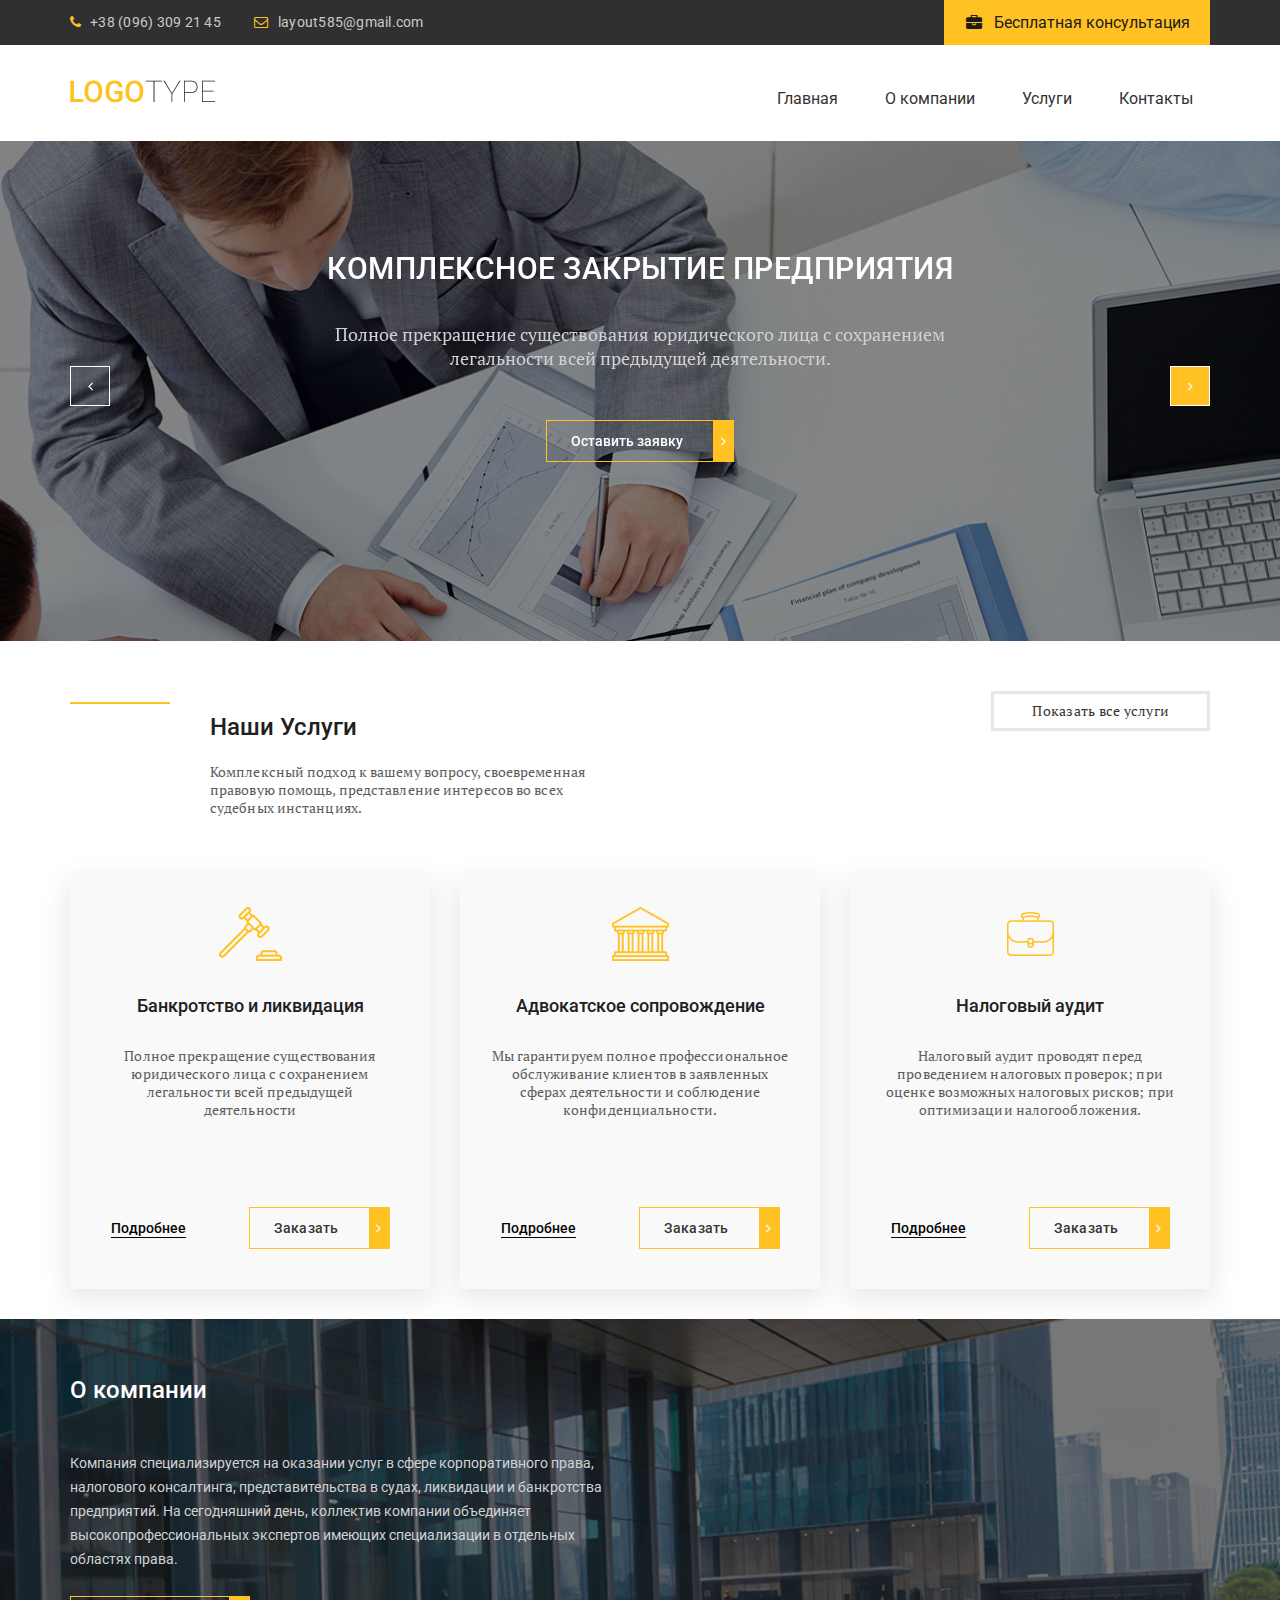
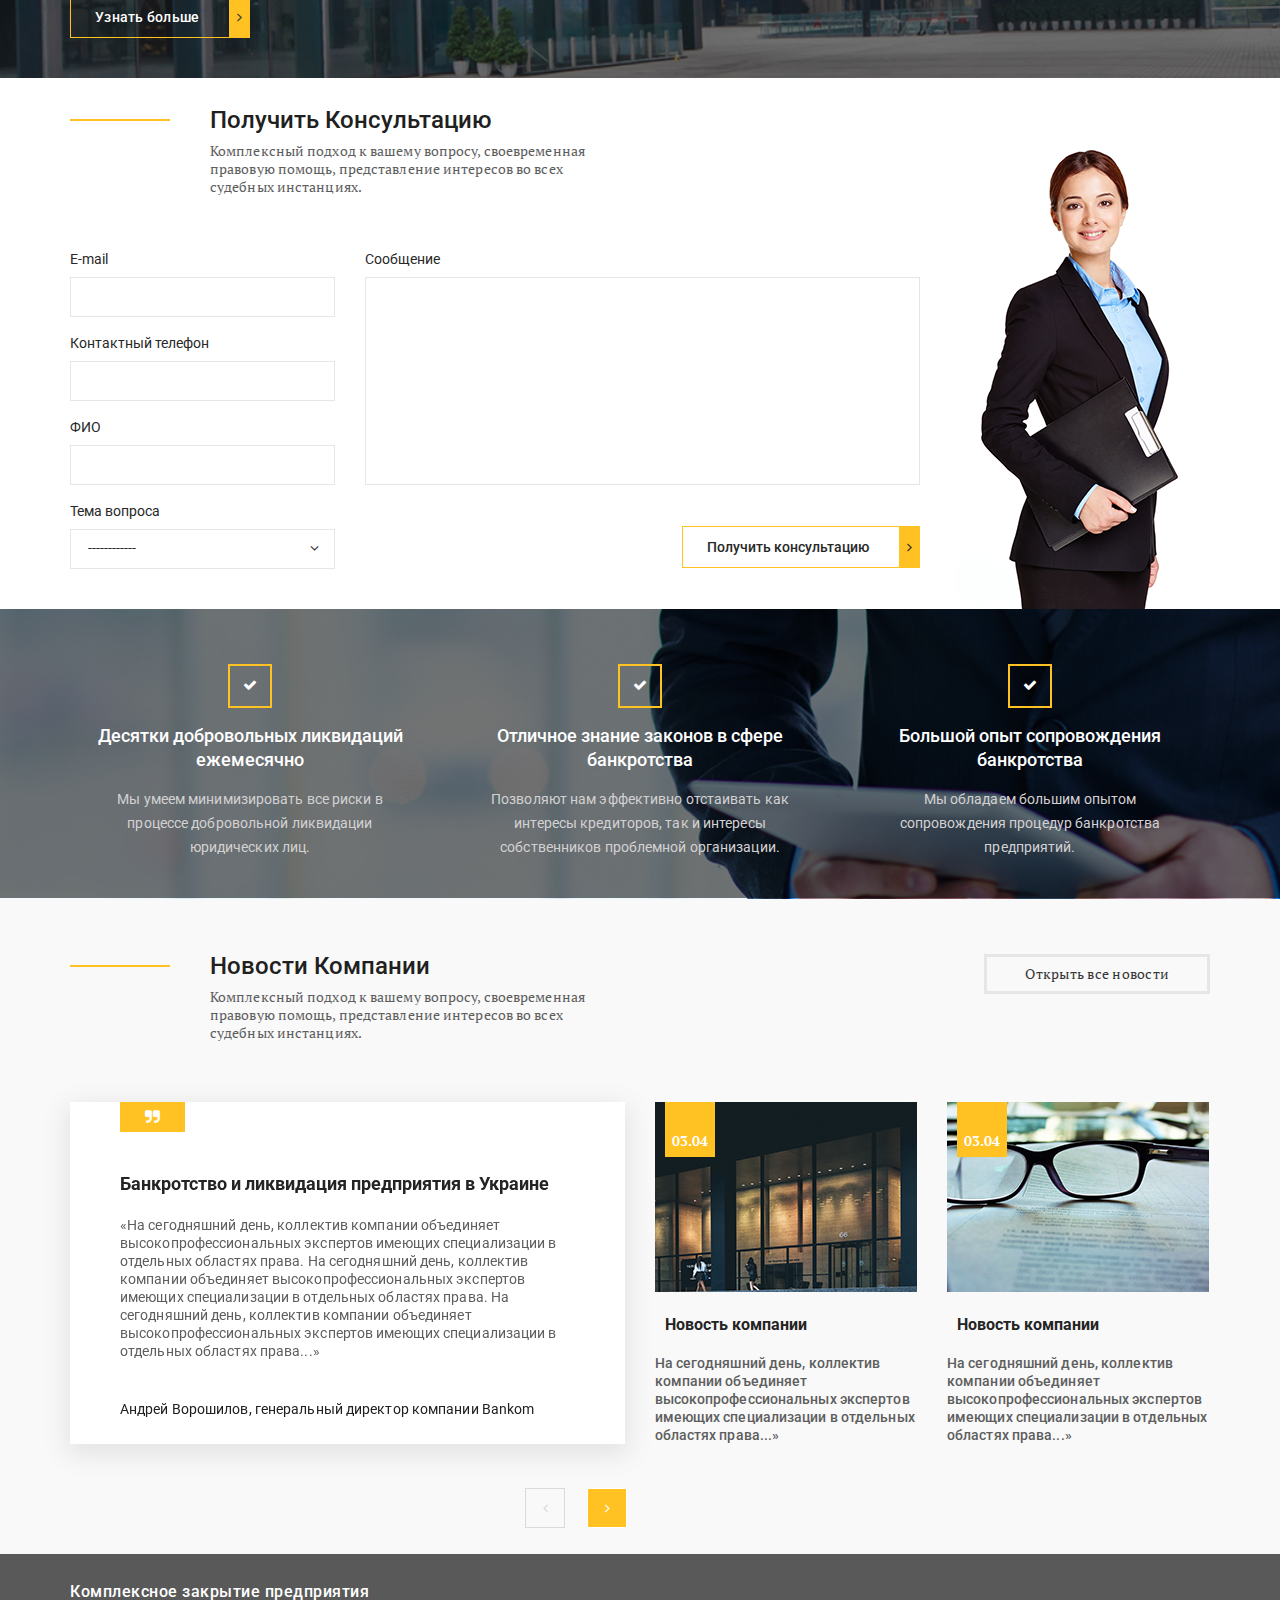
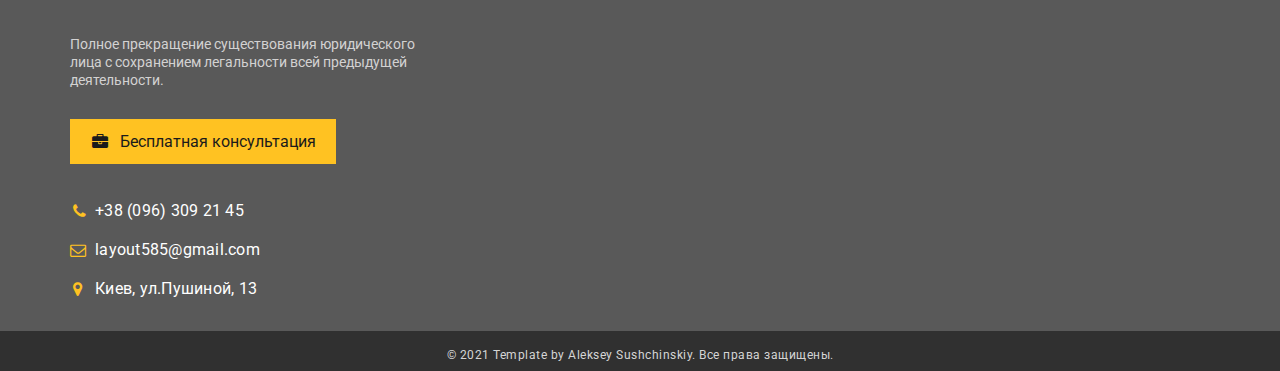
==== index.html @ d56435c0 "index" ====
<!DOCTYPE html>
<html lang="en">

<head>
    <meta charset="UTF-8">
    <meta http-equiv="X-UA-Compatible" content="IE=edge">
    <meta name="viewport" content="width=device-width, initial-scale=1.0">
    <title>Document</title>
    <link rel="preconnect" href="https://fonts.gstatic.com">
    <link rel="preconnect" href="https://fonts.gstatic.com">
    <link href="https://fonts.googleapis.com/css2?family=PT+Serif:wght@400;700&family=Roboto:wght@400;500&display=swap" 
    rel="stylesheet">
    <link rel="stylesheet" href="css/normalize.css">
    <link rel="stylesheet" href="css/fonts.css">
    <link rel="stylesheet" href="css/jquery.fancybox.min.css">
    <link rel="stylesheet" href="css/slick.css">
    <link rel="stylesheet" href="css/jquery.formstyler.css">
    <link rel="stylesheet" href="css/stylecss.css">
    <link rel="stylesheet" href="css/media.css">
</head>

<body>
    <header class="header">
        <div class="header_top">
            <div class="container">
                <div class="header_contacts">
                <a class="header_phone" href="380963092145">+38 (096) 309 21 45</a>
                <a class="header_email" href="layout585@gmail.com">layout585@gmail.com </a>
                <a data-fancybox data-src="#modal" href="javascript:;" class="header_btn" href="#">Бесплатная консультация</a>
            </div>
            </div>

        </div>
        <div class="header_content">
            <div class="container">
                <div class="header_content-inner">
                <div class="header_logo">
                    <a href="#">
                        <img src="img/logo.png" alt="">
                    </a>
                </div>
                <nav class="menu">
                    <div class="header_btn-menu">
                        <span class="icon-bars"></span>
                    </div>
                    <ul>
                        <li><a href="#">Главная</a></li>
                        <li><a  href="#about">О компании</a></li>
                        <li><a href="#services">Услуги</a></li>
                        <li><a href="#contacts">Контакты</a></li>
                    </ul>
                </nav>
            </div>
            </div>
        </div>

    </header>

     <section class="slider">
        <div class="container">
            <div class="slider_inner">

                <div class="slider_item-content">
                <div class="slider_item">
                    <div class="slider_title">
                        КОМПЛЕКСНОЕ ЗАКРЫТИЕ ПРЕДПРИЯТИЯ
                    </div>
                    <div class="slider_text">
                        Полное прекращение существования юридического лица с 
                        сохранением легальности всей предыдущей деятельности.
                    </div>
                    <a data-fancybox data-src="#modal" href="javascript:;" 
                    class="slider_btn default-btn" href="#">
                    Оставить заявку
                    </a>
                </div>
            </div>


            <div class="slider_item-content">
                <div class="slider_item">
                    <div class="slider_title">
                        КОМПЛЕКСНОЕ ЗАКРЫТИЕ ПРЕДПРИЯТИЯ
                    </div>
                    <div class="slider_text">
                        Полное прекращение существования юридического лица с 
                        сохранением легальности всей предыдущей деятельности.
                    </div>
                    <a data-fancybox data-src="#modal" href="javascript:;" 
                    class="slider_btn default-btn" href="#">
                    Оставить заявку
                    </a>
                </div>
            </div>


            <div class="slider_item-content">
                <div class="slider_item">
                    <div class="slider_title">
                        КОМПЛЕКСНОЕ ЗАКРЫТИЕ ПРЕДПРИЯТИЯ
                    </div>
                    <div class="slider_text">
                        Полное прекращение существования юридического лица с 
                        сохранением легальности всей предыдущей деятельности.
                    </div>
                    <a data-fancybox data-src="#modal" href="javascript:;" 
                    class="slider_btn default-btn" href="#">
                    Оставить заявку
                    </a>
                </div>
            </div>

                
            </div>
        </div>
    </section>

    
    <section class="services">
        <div class="container">
            <div class="services_top">
                <div class="services_title-box">
                    <div class="services_title">
                       <p id="services">Наши Услуги</p> 
                    </div>
                    <div class="services_text">
                        Комплексный подход к вашему вопросу, 
                        своевременная правовую помощь, представление интересов 
                        во всех судебных инстанциях.
                    </div>
                </div>
                <div class="services_btn">
                <a href="#">
                    Показать все услуги
                </a>
            </div>

            </div>
            <div class="services_items">
                <div class="services_item">
                    <img src="img/about-1.png" alt="">
                    <div class="services_item-title">
                        Банкротство и ликвидация
                    </div>
                    <div class="services_item-text">
                        Полное прекращение существования юридического лица с 
                        сохранением легальности всей предыдущей деятельности
                    </div>
                    <div class="services_item-btn">
                        <a class="services_item-link" href="#">Подробнее</a>
                        <a data-fancybox data-src="#modal" href="javascript:;" class="default-btn" href="#">
                        Заказать
                        </a>
                    </div>
                    
                </div>
            
            <div class="services_items">
                <div class="services_item">
                    <img src="img/about-2.png" alt="">
                    <div class="services_item-title">
                        Адвокатское сопровождение
                    </div>
                    <div class="services_item-text">
                        Мы гарантируем полное профессиональное обслуживание клиентов 
                        в заявленных сферах деятельности и соблюдение конфиденциальности.
                    </div>
                    <div class="services_item-btn">
                        <a class="services_item-link" href="#">Подробнее</a>
                        <a data-fancybox data-src="#modal" href="javascript:;" 
                        class="default-btn" href="#">
                        Заказать
                        </a>
                    </div>
                    
                </div>
            </div>
            <div class="services_items">
                <div class="services_item">
                    <img src="img/about-3.png" alt="">
                    <div class="services_item-title">
                        Налоговый аудит
                    </div>
                    <div class="services_item-text">
                        Налоговый аудит проводят перед проведением налоговых проверок; 
                        при оценке возможных налоговых рисков; при оптимизации налогообложения.
                    </div>
                    <div class="services_item-btn">
                        <a class="services_item-link" href="#">Подробнее</a>
                        <a data-fancybox data-src="#modal" href="javascript:;" 
                        class="default-btn" href="#">
                        Заказать
                        </a>
                    </div>
                    
                </div>
            </div>
        </div>
        </div>
    </section>
    
    <section class="about">
        <div class="container">
            <div class="about_inner">
            <div class="about_title">
                <p id="about">О компании</p> 
            </div>
            <div class="about_text">
                Компания специализируется на оказании услуг в сфере 
                корпоративного права, налогового консалтинга, представительства в судах, 
                ликвидации и банкротства предприятий. На сегодняшний день, коллектив компании объединяет 
                высокопрофессиональных экспертов имеющих 
                специализации в отдельных областях права.
            </div>
            <div class="about_btn">
                <a  href="#" class="about_btn default-btn" href="#">
                    Узнать больше
                </a>
            </div>
        </div>
    </div>
    </section>
    

    <section class="form">
        <div class="container">
            <div class="form_inner">
                <div class="form_content">
                    <div class="form_title-box">
                        <div class="form_title">
                            Получить Консультацию
                        </div>
                        <div class="form_text">
                            Комплексный подход к вашему вопросу, своевременная правовую помощь, 
                            представление интересов во всех судебных инстанциях.
                        </div>        
                </div>
                <div class="form_box">
                    <form>
                        <div class="form_box-inner">
                            <div class="form_box-left">
                                <label>
                                    E-mail 
                                    <input type="text">
                                </label>
                                <label>
                                    Контактный телефон 
                                    <input type="text">
                                </label>
                                <label>
                                    ФИО
                                    <input type="text">
                                </label>
                                <label>
                                    Тема вопроса
                                    <select>
                                        <option>------------</option>
                                        <option>------------</option>
                                        <option>------------</option>
                                        <option>------------</option>
                                    </select>
                                </label>
                            </div>
                            <div class="form_box-right">
                                <label>
                                    Сообщение
                                   <textarea></textarea>
                                </label>
                                <button class="default-btn" type="submit">Получить консультацию</button>
                            </div>
                        </div>
                    </form>
                </div>
            </div>
            </div>
        </div>
    </section>
   
    <section class="advatnages">
        <div class="container">
            <div class="advantages_inner">
                <div class="advantages_item">
                    <div class="advantages_title">
                        Десятки добровольных ликвидаций ежемесячно
                    </div>
                    <div class="advantages_text">
                        Мы умеем минимизировать все риски в процессе добровольной ликвидации юридических лиц.
                    </div>
                </div>
                <div class="advantages_item">
                    <div class="advantages_title">
                        Отличное знание законов в сфере банкротства 
                    </div>
                    <div class="advantages_text">
                        Позволяют нам эффективно отстаивать как интересы кредиторов, 
                        так и интересы собственников проблемной организации.
                    </div>
                </div>
                <div class="advantages_item">
                    <div class="advantages_title">
                        Большой опыт сопровождения банкротства
                    </div>
                    <div class="advantages_text">
                        Мы обладаем большим опытом сопровождения процедур банкротства предприятий.
                    </div>
                </div>
            </div>
        </div>
    </section>
    
    <section class="news">
        <div class="container">
            <div class="news_top">
                <div class="news_title-box">
                    <div class="news_title">
                        Новости Компании
                    </div>
                    <div class="news_text">
                        Комплексный подход к вашему вопросу, своевременная правовую помощь, 
                        представление интересов во всех судебных инстанциях.
                    </div>
                </div>
                <div class="news_btn">
                <a href="#">
                    Открыть все новости
                </a>
            </div>
            </div>
            <div class="news_inner">
                <div class="news_slider">
                    <div class="news_slider-inner">
                        <div class="news_slider_item">
                            <div class="news_slider-title">
                                Банкротство и ликвидация предприятия в Украине
                            </div>
                            <div class="news_slider-text">
                                «На сегодняшний день, коллектив компании объединяет высокопрофессиональных экспертов имеющих
                                 специализации в отдельных областях права. На сегодняшний день, коллектив компании объединяет 
                                 высокопрофессиональных экспертов имеющих специализации в отдельных областях права. На сегодняшний день, 
                                 коллектив компании объединяет
                                 высокопрофессиональных экспертов имеющих специализации в отдельных областях права...»
                            </div>
                            <div class="news_slider-author">
                                Андрей Ворошилов, генеральный директор компании Bankom
                            </div>
                        </div>
                        <div class="news_slider_item">
                            <div class="news_slider-title">
                                Банкротство и ликвидация предприятия в Украине
                            </div>
                            <div class="news_slider-text">
                                «На сегодняшний день, коллектив компании объединяет высокопрофессиональных экспертов имеющих
                                 специализации в отдельных областях права. На сегодняшний день, коллектив компании объединяет 
                                 высокопрофессиональных экспертов имеющих специализации в отдельных областях права. На сегодняшний день, 
                                 коллектив компании объединяет
                                 высокопрофессиональных экспертов имеющих специализации в отдельных областях права...»
                            </div>
                            <div class="news_slider-author">
                                Андрей Ворошилов, генеральный директор компании Bankom
                            </div>
                        </div>
                               <div class="news_slider_item">
                            <div class="news_slider-title">
                                Банкротство и ликвидация предприятия в Украине
                            </div>
                            <div class="news_slider-text">
                                «На сегодняшний день, коллектив компании объединяет высокопрофессиональных экспертов имеющих
                                 специализации в отдельных областях права. На сегодняшний день, коллектив компании объединяет 
                                 высокопрофессиональных экспертов имеющих специализации в отдельных областях права. На сегодняшний день, 
                                 коллектив компании объединяет
                                 высокопрофессиональных экспертов имеющих специализации в отдельных областях права...»
                            </div>
                            <div class="news_slider-author">
                                Андрей Ворошилов, генеральный директор компании Bankom
                            </div>
                        </div>
                    </div>
                </div>
                <a href="#" class="news_blog">
                    <div class="news_images">
                        <img src="img/news-1.jpg" >
                        <div class="news_date">03.04</div>
                    </div>
                    <div class="news_blog-title">
                        Новость компании 
                    </div>
                    <div class="news_blog-text">
                        На сегодняшний день, коллектив компании объединяет 
                        высокопрофессиональных экспертов 
                        имеющих специализации в отдельных областях права...»
                    </div>

                </a>
                <a href="#" class="news_blog">
                    <div class="news_images">
                       <img src="img/news-2.jpg" >
                        <div class="news_date">03.04</div>
                    </div>
                    <div class="news_blog-title">
                        Новость компании 
                    </div>
                    <div class="news_blog-text">
                        На сегодняшний день, коллектив компании объединяет 
                        высокопрофессиональных экспертов 
                        имеющих специализации в отдельных областях права...»
                    </div>
                </a>
            </div>
        </div>
    </section>
    
    <footer class="footer">
        <div class="footer_content">
            <div class="container">
                <div class="footer_inner">
                <div class="footer_info">
                    <div class="footer_title">
                        Комплексное закрытие предприятия
                    </div>
                    <div class="footer_text">
                        Полное прекращение существования юридического лица с сохранением 
                        легальности всей предыдущей деятельности.
                    </div>
                    <a data-fancybox data-src="#modal" href="javascript:;" class="header_btn" href="#">
                        Бесплатная консультация
                    </a>
                    <ul id="contacts" class="footer_list">
                        <li><a class="footer_phone" href="380963092145">+38 (096) 309 21 45</a></li>
                        <li><a  href="layout585@gmail.com">layout585@gmail.com </a></li>
                        <li><a class="footer_adress" href="#">Киев, ул.Пушиной, 13  </a></li>
                    </ul>


                </div>
                <div class="footer_map">
                    <iframe height="250px"src="https://www.google.com/maps/embed?pb=!1m18!1m12!1m3!1d2540.124208598269!2d30.364922015155003!3d50.45741169474517!2m3!1f0!2f0!3f0!3m2!1i1024!2i768!4f13.1!3m3!1m2!1s0x40d4cc919501b4ef%3A0x71a476f68f4c8246!2z0YPQuy4g0KTQtdC-0LTQvtGA0Ysg0J_Rg9GI0LjQvdC-0LksIDEzLCDQmtC40LXQsiwg0KPQutGA0LDQuNC90LAsIDAyMDAw!5e0!3m2!1sru!2sby!4v1629190852377!5m2!1sru!2sby" 
                     style="border:0;" allowfullscreen="" loading="lazy"></iframe>
                </div>
            </div>
            </div>
        </div>
        <div class="footer_copy">
            <div class="container">
                <div class="copy_text">© 2021 Template by Aleksey Sushchinskiy. Все права защищены.</div>
            </div>
        </div>
    </footer> 







<!-- Нужно написать в modal input-ы, чтобы получить формы для заполнения бесплатной
консультации , например фамилия имя и телефон -->
    <div  id="modal">
        <form>
            <input type="text" placeholder="Ваше имя">
            <input type="text" placeholder="Ваше телефон">
            <input type="submit" value="Отправить">
        </form>
      </div>





    <script src="https://ajax.googleapis.com/ajax/libs/jquery/3.6.0/jquery.min.js"></script>
    <script src="js/jquery.fancybox.min.js"></script>
    <script src="js/slick.min.js"></script>
    <script src="js/jquery.formstyler.min.js"></script>
    <script src="js/main.js"></script>



</body>

</html>
---- css/fonts.css ----
@font-face {
  font-family: 'icomoon';
  src:  url('../fonts/icomoon.eot?wfq3mh');
  src:  url('../fonts/icomoon.eot?wfq3mh#iefix') format('embedded-opentype'),
    url('../fonts/icomoon.ttf?wfq3mh') format('truetype'),
    url('../fonts/icomoon.woff?wfq3mh') format('woff'),
    url('../fonts/icomoon.svg?wfq3mh#icomoon') format('svg');
  font-weight: normal;
  font-style: normal;
  font-display: block;
 
}

[class^="icon-"], [class*=" icon-"] {
  /* use !important to prevent issues with browser extensions that change fonts */
  font-family: 'icomoon' !important;
  speak-as: never;
  font-style: normal;
  font-weight: normal;
  font-variant: normal;
  text-transform: none;
  line-height: 1;

  /* Better Font Rendering =========== */
  -webkit-font-smoothing: antialiased;
  -moz-osx-font-smoothing: grayscale;
}

.icon-envelope-o:before {
  content: "\f003";
}
.icon-check:before {
  content: "\f00c";
}
.icon-map-marker:before {
  content: "\f041";
}
.icon-phone:before {
  content: "\f095";
}
.icon-briefcase:before {
  content: "\f0b1";
}
.icon-bars:before {
  content: "\f0c9";
}
.icon-navicon:before {
  content: "\f0c9";
}
.icon-reorder:before {
  content: "\f0c9";
}
.icon-angle-left:before {
  content: "\f104";
}
.icon-angle-right:before {
  content: "\f105";
}
.icon-quote-right:before {
  content: "\f10e";
}
---- css/stylecss.css ----
*{
    box-sizing: border-box;
}

 a {
     text-decoration: none;
     display: inline-block;

 }
 ul, li {
     list-style: none;
     margin: 0;
     padding: 0;
 }
 .container {
     max-width: 1170px;
     margin: 0 auto;
     padding: 0 15px;

 }
/*Для body пока что общие данные, которые
потом могут заменяться ниже ля отделтных тегов и контейнеров на другие свойства*/
 body {
    font-family: 'PT Serif', serif;
   /* font-family: 'Roboto', sans-serif;*/
   font-weight: 400;
   font-size: 14px;
   line-height: 18px;
   color: #5e5e5e;
 }
.header{
    font-family: 'Roboto', sans-serif;
}
 .header_top {
     background-color: #303030;

 }
 .header_btn{
     float: right;
     font-size: 16px;
     line-height: 36px;
     color: #1b1b1b;
     background-color: #ffc222;
     padding: 5px 20px 4px 50px;
     position: relative;
 }

 
 .header_btn::before{
    font-family: 'icomoon' !important;
    content: "\f0b1";
    position: absolute;
    left: 22px;
    color: #1b1b1b;

}

 /* Решаем проьлему с флоатами таким образом*/
    .header_contacts:after{
     content: "";
     clear: both;
     display: block;
 }
 
 
 .header_email, .header_phone{
    color: #cbcacb;
    line-height: 24px;
    letter-spacing: .25px;
    line-height: 45px;
    position: relative;
 }
 .header_phone{
     padding-left: 20px;
     padding-right: 30px;
 }
 .header_phone::before {
    content: "\f095";
    font-family: 'icomoon' !important;
    position: absolute;
    left: 0;
    color: #ffc222;
 }
 .header_email{
     padding-left: 24px;

 }
 .header_email::before{
    font-family: 'icomoon' !important;
    content: "\f003";
    position: absolute;
    left: 0;
    color: #ffc222;
 }
 .header_content{
    padding: 35px 0px 23px;
 

 }

 .header_content-inner{
     display: flex;
     justify-content: space-between;
 }

.menu li{
   display: inline-block;

}
.menu a {
    font-family: 'Roboto', sans-serif;
    font-size: 16px;
    line-height: 36px;
    color: #323232;
    border: solid 1px transparent;
    padding: 0px 16px;
    transition: .7s;
}
.menu a:hover {

   border-color: #ffc222;

   
 
}
.menu li + li {
    padding-left: 10px;
}

    #modal{
        display: none;

    } 

    .slider{
        background-image: url(../img/slider_fon.jpeg.jpg);
        background-repeat: no-repeat;
        background-size: cover;
        background-position: center;
        min-height: 500px;
        
   
        
    }

    .slider_item{
        text-align: center;
        padding-top: 110px;
        max-width: 665px;
        margin: 0 auto;


    }
    
    .slider_title{
        font-family: 'Roboto', sans-serif;
        text-transform: uppercase;
        color: #ffffff;
        line-height: 36px;
        font-size: 30px;
        font-weight: 500;
        letter-spacing: 0.5px;
        margin-bottom: 20px;
     
    }
    .slider_text {
        font-size: 18px;
        line-height: 24px;
        font-weight: regular;
        color: #d3d2d2;
        margin-bottom: 50px;
        margin-top: 35px;
    }
    
 

    .default-btn {
        display: inline-block;
        font-family: 'Roboto', sans-serif;
        font-size: 14px;
        line-height: 24px;
        color: #ffffff;
        font-weight: 500;
        padding: 8px 30px 8px 24px;
        border: 1px solid #ffc222;
        border-right-width: 21px;
        position: relative;
        z-index: 2;
        outline: none;

    }
    .default-btn:after{
        font-family: 'icomoon' !important;
        content: "\f105";
        position: absolute;
        top: 50%;
        transform: translateY(-50%);
        right: -13px;
    }
    /*Для того чтобы стрелочки не выходили за пределы
    своего местонахождения пишем:*/
    .slider_inner{
        position: relative;
    }
    .slick-btn {
        position: absolute;
        top: 70%;
        z-index: 3;
        width: 40px;
        height: 40px;
        border: solid 1px #fff;
        color: #fff;
        cursor: pointer;
        outline: none;
        background-color: #ffc222;
    }

    .slick-btn.slick-disabled{
        cursor: default;
        background-color: transparent;
    }

    .slick-btn::before{
        position: absolute;
        top: 50%;
        left: 50%;
        transform: translate(-50%, -50%);
        font-family: 'icomoon' !important;
    }
    .slick-next::before{
     
        content: "\f105";
    }
    .slick-next{
        right: 0;
    }
    .slick-prev::before{
        
        content: "\f104";
    }
    .slick-prev{
        left: 0;
    }

    .services,
    .news{
        padding: 50px 0px 30px;

    }
    .services_top,
    .news_top{
        display: flex;
        justify-content: space-between;
        margin-bottom: 60px;
    }
    .services_title-box,
    .form_title-box,
    .news_title-box {
        max-width: 520px;
        padding-left: 140px;
        position: relative;
    }
    .services_title-box:before,
    .form_title-box:before,
    .news_title-box:before{
        content: "";
        position: absolute;
        width: 100px;
        height: 2px;
        background-color: #ffc222;
        left: 0;
        top: 11px;
    }
    .services_title,
    .form_title,
    .news_title{
        font-family: 'Roboto', sans-serif;
        font-size: 24px;
        line-height: 24px;
        font-weight: 500;
        margin-bottom: 10px;
        color: #212020;
    }
    .services_text,
    .form_text,
    .news_text{
   
       letter-spacing: 0.1px;
    
    }

    .services_btn a,
    .news_btn a{
        color: #373636;
        font-size: 14px;
        line-height: 24px;
        border: solid 3px #e6e6e6;
        letter-spacing: 0.25px;
        padding: 5px 38px;
        transition: .7s;

    }

    .services_btn a:hover,
    .news_btn a:hover{
        border: solid 3px #ffc222;
        
     
    }
    .services_items{
        display: flex;
        justify-content: space-between;
    }
    .services_item{
        
        max-width: 360px;
        background-color: #f9f9f9;
        text-align: center;
        padding: 30px 0px 80px;
        position: relative;
        min-height: 375px;
        box-shadow: 0px 7px 24.3px 2.7px rgba(91, 89, 89, 0.14);

    }
    .services_item-title{
        font-family: 'Roboto', sans-serif;
        font-size: 18px;
        font-weight: 24px;
        color: #212020;
        font-weight: 500;
        padding: 32px 0px 32px;
        color: #212020;
    }
    .services_item-text{
        
        font-size: 14px;
        line-height: 18px;
        color: #5e5e5e;
        margin-bottom: 60px;
        letter-spacing: 0.1px;
        padding: 0px 30px 30px;

    }

    .services_item-btn{
        position: absolute;
        bottom: 40px;
        left: 0;
        right: 0;
      
    }
    .services_item-btn .default-btn{
        color: #373636;
        font-size: 14px;
        line-height: 24px;
        letter-spacing: 0.25px;

    }
    
    .services_item-btn .default-btn::after{
        color: #ffff;
        font-size: 14px;
        line-height: 24px;
        letter-spacing: 0.25px;

    }
    .services_item-link{
        font-family: 'Roboto', sans-serif;
        font-weight: 500;
        font-size: 14px;
        line-height: 18px;
        color: #050505;
        border-bottom: 1px solid #050505;
        margin-right: 60px;

    }

    .about{
        font-family: 'Roboto', sans-serif;
        background-image: url(../img/about-fon.jpeg.jpg);
        background-repeat: no-repeat;
        background-size: cover;
        background-position: center;
        min-height: 300px;
        padding: 25px 0px 40px;
    }
    .about_inner{
        max-width: 545px;
    }
   
    .about_title{
        padding: 10px 0px 25px;
        font-size: 24px;
        line-height: 24px;
        color: #ffffff;
        font-weight: 500;
    }

    .about_text{
     
        max-height: max-content;
        font-size: 14px;
        line-height: 24px;
        color: #d3d2d2;
        margin-bottom: 25px;

    }
    .about_btn .default-btn{
        color: #ffff;
        font-size: 14px;
        line-height: 24px;
        letter-spacing: 0.25px;

    }
    
    .about_btn .default-btn:after{
        color: #303030;
        font-size: 14px;
        line-height: 24px;
        letter-spacing: 0.25px;

    }
    .form{
        padding-top: 30px;
    }
    
    .form_inner{
        padding-bottom: 40px;
        background-image: url(../img/form-fon.png);
        min-height: 460px;
        background-repeat: no-repeat;
        background-position: bottom right;
    }

    .form_box{
        max-width: 850px;
        padding-top: 45px;

    }

    .form_box-inner{
        display: flex;
        justify-content: space-between;
       
    }
    .form_box-left{
        max-width: 265px;
        width: 100%;

    }

    .form_box-right{
        max-width: 555px;
        width: 100%;
    }
    .form_box-inner label,
    .form_box-inner input,
    .form_box-inner textarea
    {
        display: block;
        width: 100%;


    }

    .form_box-inner label{
        font-family: 'Roboto', sans-serif;
        line-height: 36px;
        font-size: 14px;
        color: #282828;

    }
    .form_box-inner input{
        height: 40px;
        padding: 0px 10px;
    }

    .form_box-inner input,
    .form_box-inner textarea{
        margin-bottom: 8px;
        outline: none;
        border: solid 1px #e6e6e6;
    }

    .form_box-inner select{
        outline: none;
      
       padding-left: 17px;

    }

    .form_box-inner .jq-selectbox.jqselect {
        display: block;
        width: 100%;

    }

    .form_box-inner .jq-selectbox__select{
        height: 40px;
        border: solid 1px #e6e6e6;
        padding-left: 17px;
      

       /* background: transparent;*/
        /*border-radius: 0;*/
        
      
    }
    .form_box-inner .jq-selectbox__trigger-arrow:before {
        font-family: 'icomoon' !important;
        content: "\f105";
        position: absolute;
        right: 17px;
        top: 0;
        transform: rotate(90deg);
      

    }

    .form_box-inner .jq-selectbox__dropdown {
      
        width: 100%;
        margin: 2px 0 0;
        padding: 0;
        border: 1px solid #e6e6e6;
        background: #FFF;
        box-shadow: 0 2px 10px rgba(0,0,0,.2);
       
    }

    .form_box-inner .jq-selectbox li {
        min-height: 18px;
        padding: 5px 17px 6px;
        color: #231F20;
    }
    .form_box-inner .jq-selectbox li.selected {
        background-color: #A3ABB1;
        color: #FFF;
    }
    .form_box-inner .jq-selectbox li:hover {
        background-color: #08C;
        color: #FFF;
    }
    .form_box-inner .jq-selectbox li.disabled {
        color: #AAA;
    }
    .form_box-inner .jq-selectbox li.disabled:hover {
        background: none;
    }
    .form_box-inner .jq-selectbox li.optgroup {
        font-weight: bold;
    }
    .form_box-inner .jq-selectbox li.optgroup:hover {
        background: none;
        color: #231F20;
        cursor: default;
    }
    .form_box-inner .jq-selectbox li.option {
        padding-left: 25px;
    }

    

    .form_box-inner textarea{
        padding: 10px 10px;
        height: 208px;
        resize: none;
        margin-bottom: 41px;
        
    }

    .form_box-inner button{
        background-color: transparent;
        color: #282828;
        float: right;

    }

    .advatnages{
        padding: 55px 0 40px;
        background-image: url(../img/advantages.jpg);
        background-repeat: no-repeat;
        background-position: center;
        min-height: 285px;
        background-size: cover;

    }

    .advantages_inner{
        text-align: center;
        color: #fff;
        display: flex;
        justify-content: space-between;
        
    }

    .advantages_item{
        max-width: 360px;
        padding: 0 20px;
    }

    .advantages_title{
        font-family: 'Roboto', sans-serif;
        font-weight: 500;
        text-align: center;
        padding: 60px 0 15px;
        font-size: 18px;
        line-height: 24px;
        color: #ffffff;
        position: relative;

    }
    .advantages_title:before{
        content: "";
        position: absolute;
        width: 40px;
        height: 40px;
        border: 2px solid #ffc222;
        top: 0;
        left: 50%;
        transform: translateX(-50%);



    }
    .advantages_title:after{
        font-family: 'icomoon' !important;
        content: "\f00c";
        font-size: 14px;
        position: absolute;
        top: 9px;
        left: 50%;
        transform: translateX(-50%);

  
     
        

    }
    .advantages_text{
        font-family: 'Roboto', sans-serif;
        font-size: 14px;
        line-height: 24px;
        color: #d3d2d2;
        letter-spacing: 0.1px;


    }

    .news {
        padding: 55px 0px 110px;
        background-color: #f9f9f9;

    }

    .news_inner{
        display: flex;
        justify-content: space-between;
     
    }
    
    .news_slider{
        max-width: 555px;
        width: 100%;
        background-color: #fff;
        padding: 70px 60px 25px 50px;
        box-shadow: 0px 7px 24.3px 2.7px rgba(91, 89, 89, 0.14);
        position: relative;
    }

    .news_slider:before{
        font-family: 'icomoon' !important;
        content: "\f10e";
        background-color: #ffc222;
        height: 30px;
        width: 65px;
        color: #fff;
        font-size: 16px;
        text-align: center;
        line-height: 30px;
        position: absolute;
        top: 0px;
        left: 50px;

    }
    .news_slider-title{
        font-family: 'Roboto', sans-serif;
        font-size: 18px;
        line-height: 24px;
        color: #242424;
        font-weight: bold;
        padding-bottom: 20px;
    }
    .news_slider-text{
        font-family: 'Roboto', sans-serif;
        font-size: 14px;
        line-height: 18px;
        letter-spacing: 0.1px;
        color: #5e5e5e;
    }

    .news_slider-author{
        font-family: 'Roboto', sans-serif;
        font-size: 14px;
        line-height: 18px;
        letter-spacing: 0.1px;
        color: #212020;
        padding-top: 40px;
        text-align: left;

    }

    .news_blog{
        max-width: 263px;
        width: 100%;
    }

    .news_images{
        position: relative;
    }

    .news_date{
        position: absolute;
        background-color: #ffc222;
        height: 55px;
        width: 50px;
        color: #fff;
        text-align: center;
        padding-top: 30px;
        font-size: 14px;
        line-height: 18px;
        font-weight: bold;
        top: 0px;
        left: 10px;
    }
    .news_blog-title{
        font-family: 'Roboto', sans-serif;
        font-size: 16px;
        line-height: 18px;
        color: #242424;
        font-weight: 700;
        padding-left: 10px;
        padding-top: 20px;
        padding-bottom: 20px;
    }

    .news_blog-text{
        font-family: 'Roboto', sans-serif;
        font-size: 14px;
        line-height: 18px;
        letter-spacing: 0.1px;
        color: #5e5e5e;
        font-weight: 500;
        text-align: left;


    }

    .news_slider-inner .slick-btn{
        transition: .7s;
        top: auto;
        bottom: -110px;
      
    }
  
    .news_slider-inner .slick-next{
        right: -62px;
    }
    .news_slider-inner .slick-prev{
        right: 0px;
        left: auto;
       
    }
    .news_slider-inner .slick-disabled{
        color: #dadada;
        border-color: #dadada;
       
    }

    .footer_content{
        background-color: #595959;
        padding: 20px 0px 30px;
        font-family: 'Roboto', sans-serif;
        
     
    }

    .footer_inner{
        display: flex;
        justify-content: space-between;
    }

    .footer_map{
        padding-top: 20px;
        min-width: 630px;
        width: 100%;
      
    }
    .footer_map iframe{
        width: 100%;
     
    }
    

    .footer_inner .header_btn{
        float: none;
        display: inline-block;
        margin-bottom: 20px;
    }

    .footer_info{
        max-width: 345px;
    }

    .footer_title{
        color: #ffffff;
        font-size: 16px;
        line-height: 36px;
        letter-spacing: 0.5px;
        margin-bottom: 25px;
        font-weight: 500;
        width: 100%;
       
       
        
    }

    .footer_text{
        color: #d3d2d2;
        font-size: 14px;
        line-height: 18px;
        margin-bottom: 30px;
        

    }

    .footer_list li{
        margin-top: 15px;
    }

    .footer_list a {
        font-size: 16px;
        line-height: 24px;
        color: #ffff;
        letter-spacing: 0.25px;
        font-weight: 400;
        position: relative;
        padding-left: 25px;
    }

    .footer_list a:before{
        font-family: 'icomoon';
        content: '\f003';
        position: absolute;
        left: 0;
        color: #ffc222;
    }

    .footer_list .footer_adress:before{
        content: '\f041';
        left: 3px;
    }

    .footer_list .footer_phone:before{
        content: '\f095';
        left: 3px;
    }

    .footer_copy{
        font-family: 'Roboto', sans-serif;
        background-color: #303030;
        text-align: center;
        color: #d5d5d5;
        min-height: 40px;
        padding-top: 12px;
        font-size: 12px;
        line-height: 24px;
        letter-spacing: 0.5px;
    }

    #modal {
        width: 300px;
    }
    #modal input{
        font-family: 'Roboto', sans-serif;
        font-weight: 400;
        display: block;
        width: 100%;
        margin-bottom: 20px;
        outline: none;
        border: solid 1px #e6e6e6;
        height: 40px;
        padding: 0px 10px;

       
    }

    #modal input[type="submit"]{
        background-color: #ffc222;
        border: none;
    }

    .header_btn-menu{
        display: none;
        font-size: 28px;
        
    }
---- css/media.css ----
@media (max-width: 1156px){
    .services_items{
        display: block;
    }
    .services_item{
        max-width: 80%;
        min-height: 330px;
        margin: 30px auto;
    }
    .form_inner{
        background-image: none;
    }
    .news_inner{
        display: block;
    }
    .news_slider{
        max-width: 100%;
        margin-bottom: 110px;
    }
    .news_blog{
        max-width: 100%;
        display: block;
        margin-bottom: 30px;

    }
    .news_blog:after{
        content: "";
        clear: both;
        display: block;

    }
    .news_images{
        float: left;
        margin-right: 50px;
    }

    .news{
        padding-bottom: 60px;
    }
    .footer_info{
        min-width: 200px;
        margin-bottom: 25px;

    }
}
@media (max-width: 1050px){
    .footer_inner{
        display: block;
    }
    .footer_map{
        min-width: 100%;
    }
}
@media (max-width: 900px){
    .slider .slick-btn{
        display: none !important;
    }
    .services_top,
    .news_top{
        display: block;
    }
    .services_title-box,
    .form_title-box,
    .news_title-box{
        padding-left: 0;
        text-align: center;
        margin: 0 auto 30px;
    }
    .services_title-box:before,
    .form_title-box:before,
    .news_title-box:before{
        display: none;
        
    }
    .services_btn,
    .news_btn{
        text-align: center;
    }
    .form_box-inner{
        display: block;
    }
    .form_box-left{
        max-width: 100%;
        

    }

    .form_box-right{
        max-width: 100%;
        
    }
    .form_box-inner .jq-selectbox__select{
        margin-bottom: 10px;
    }

    .form{
        padding-bottom: 25px;
       
    }
    .advantages_inner{
        display: block;
    }
    .advantages_item{
        max-width: 100%;
        margin-bottom: 20px;
    }
    
   
}
@media (max-width: 700px){
    .header_btn{
        float: none;
    }
    .header_contacts{
        text-align: center;
    }
    .header_btn:before{
        display: none;
}
.footer_inner .header_btn:before{
    display: block;
}
    .header_btn-menu{
        display: block;
    }
    .menu ul{
        display: none;
        position: absolute;
        left: 0;
        right: 0;
        margin-top: 20px;
        z-index: 50;


    }

    .menu li{
        display: block;
        text-align: center;
    }
    .menu a{
        display: block;
        background-color: #ffc222;
        border-top: 1px solid #fff;
        border-bottom: 1px solid #fff;
    }
    .menu li + li{
        padding-left: 0;
    }
}

@media (max-width: 600px){
 
    .services_item{
        max-width: 100%;
        min-height: 375px;
        margin: 30px auto;
    }
}
@media (max-width: 540px){
    .news_slider{
        padding: 50px 15px 25px 25px;
    }
    .news_slider:before{
        left: 25px;
    }

    .news_slider-inner .slick-next{
        right: -17px;
    }
    .news_slider-inner .slick-prev{
        right: 35px;
    }
    .news_images{
        float: none;
    }
    .news_slider-inner .slick_btn{
        bottom: -110px;
    }
}
@media (max-width: 414px){
     .slider_title{
        font-size: 24px;
    }
    .slider_text{
        font-size: 16px;
    }
}

@media (max-width: 400px){
    .header_btn:before{
        display: block;

    }
    .advantages_item{
        padding: 0 0;
    }
}

@media (max-width: 375px){
    .header_email{
        padding-right: 30px;
    }
}
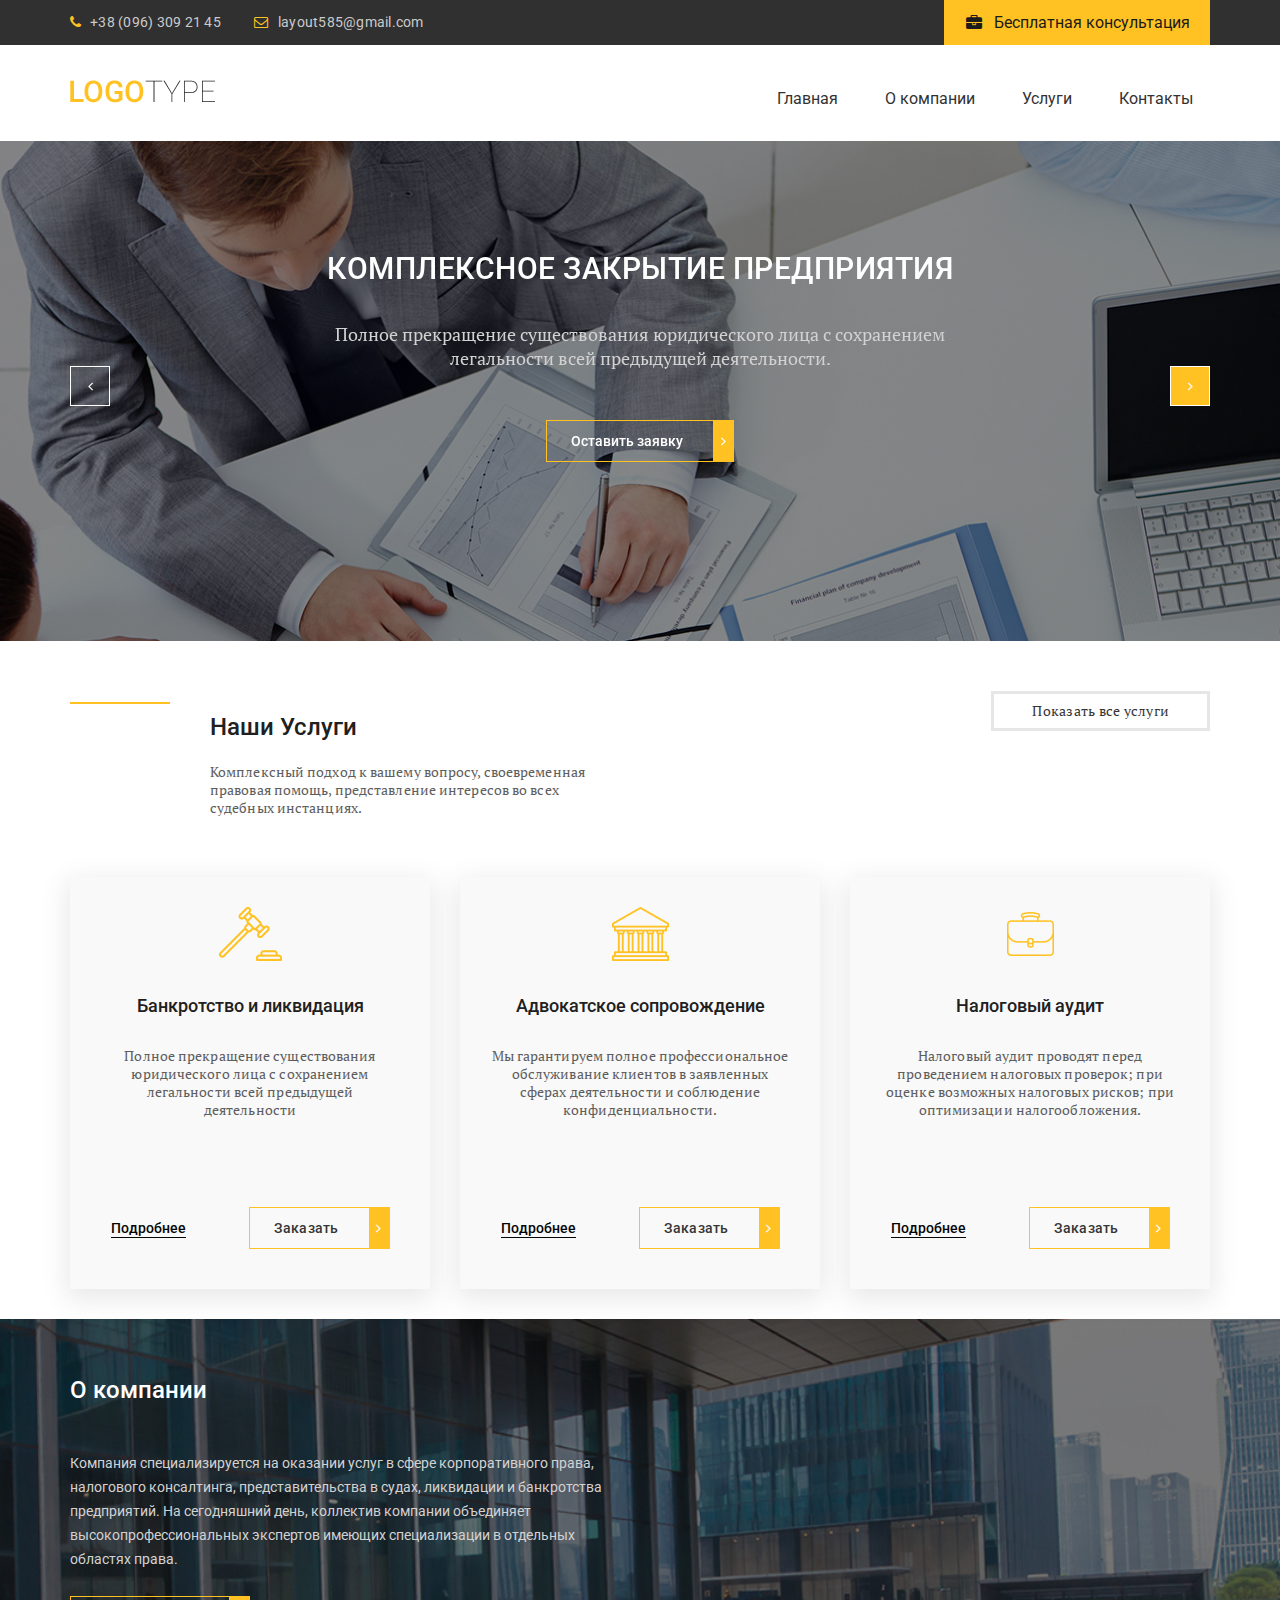
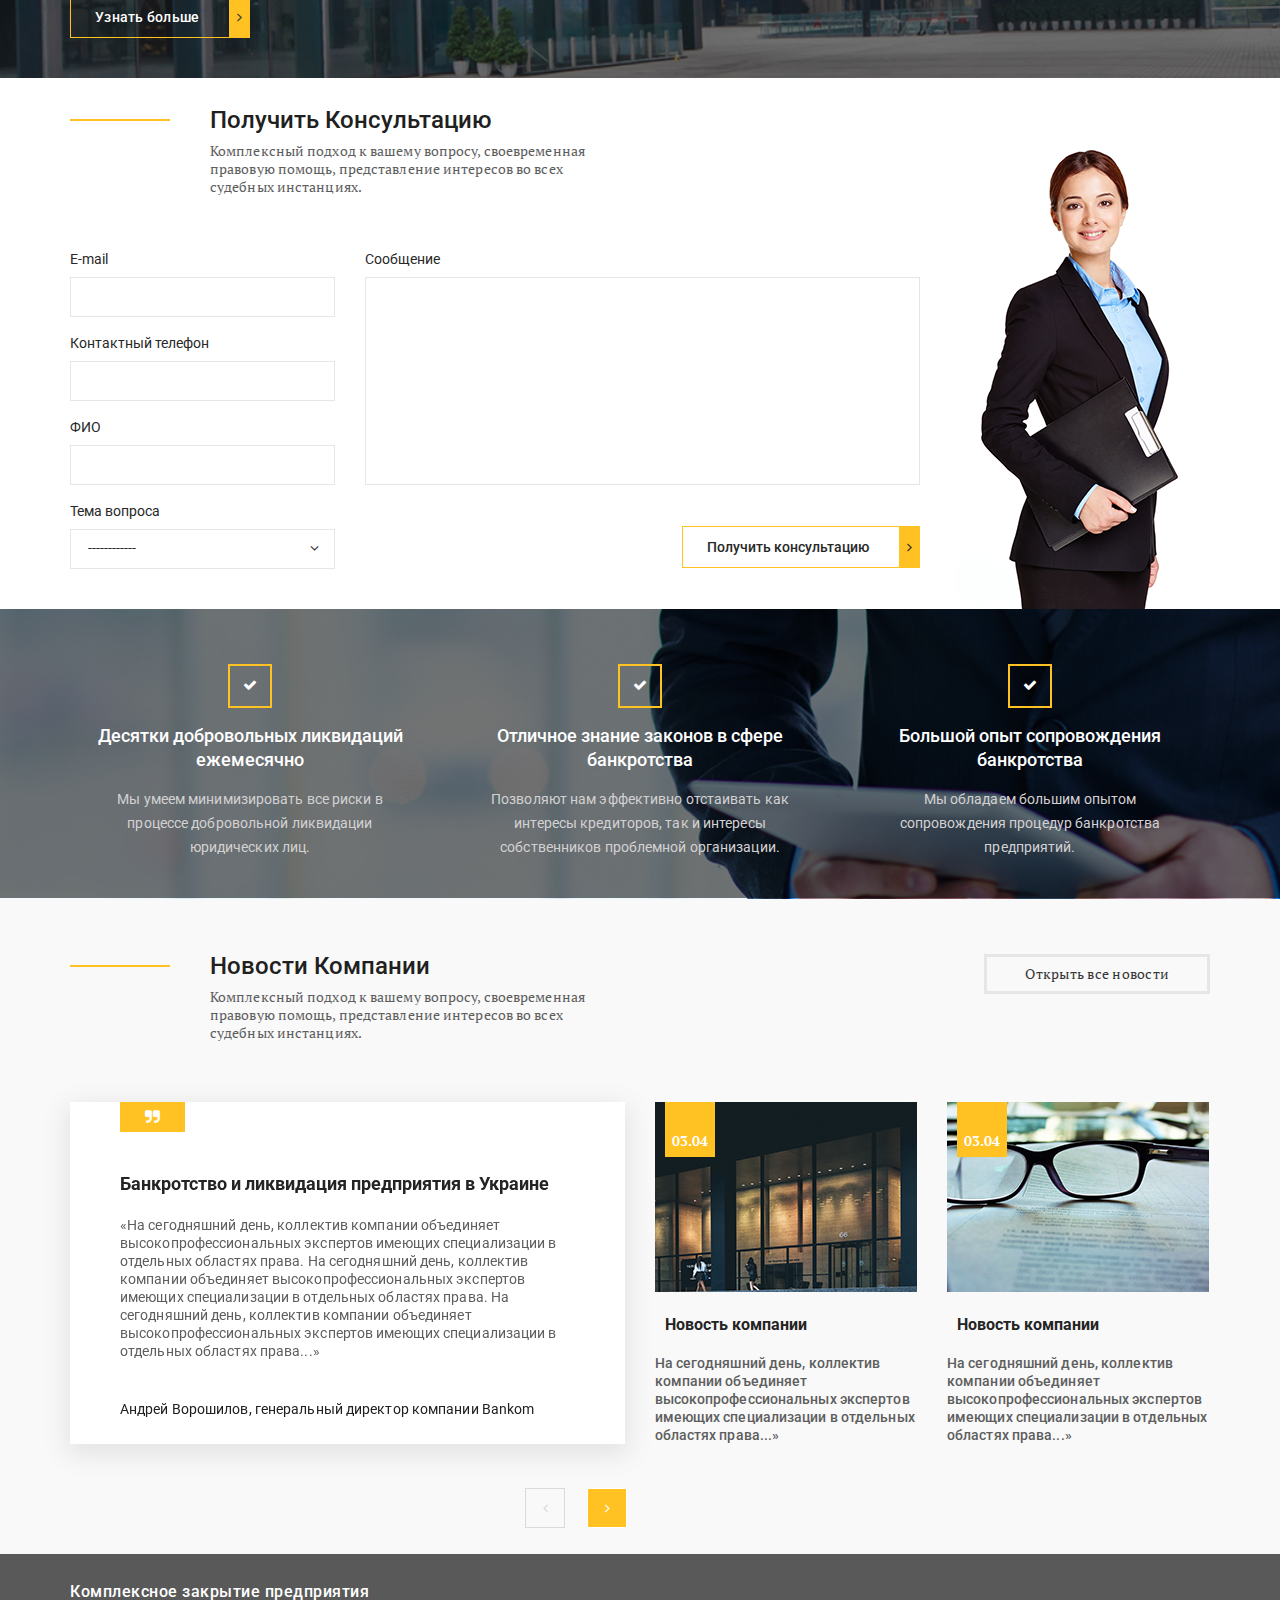
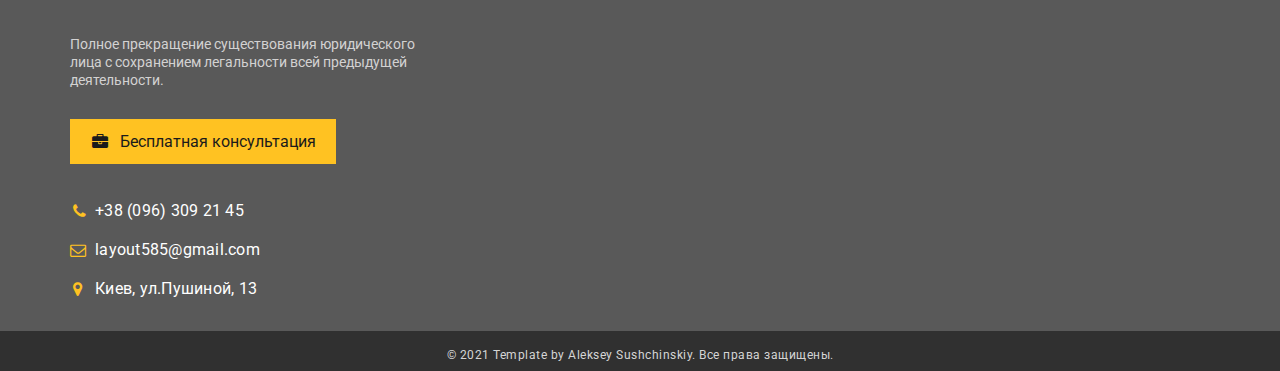
==== commit b71b9e6b: "Update index.html" ====
--- a/index.html
+++ b/index.html
@@ -125,7 +125,7 @@
                     </div>
                     <div class="services_text">
                         Комплексный подход к вашему вопросу, 
-                        своевременная правовую помощь, представление интересов 
+                        своевременная правовая помощь, представление интересов 
                         во всех судебных инстанциях.
                     </div>
                 </div>
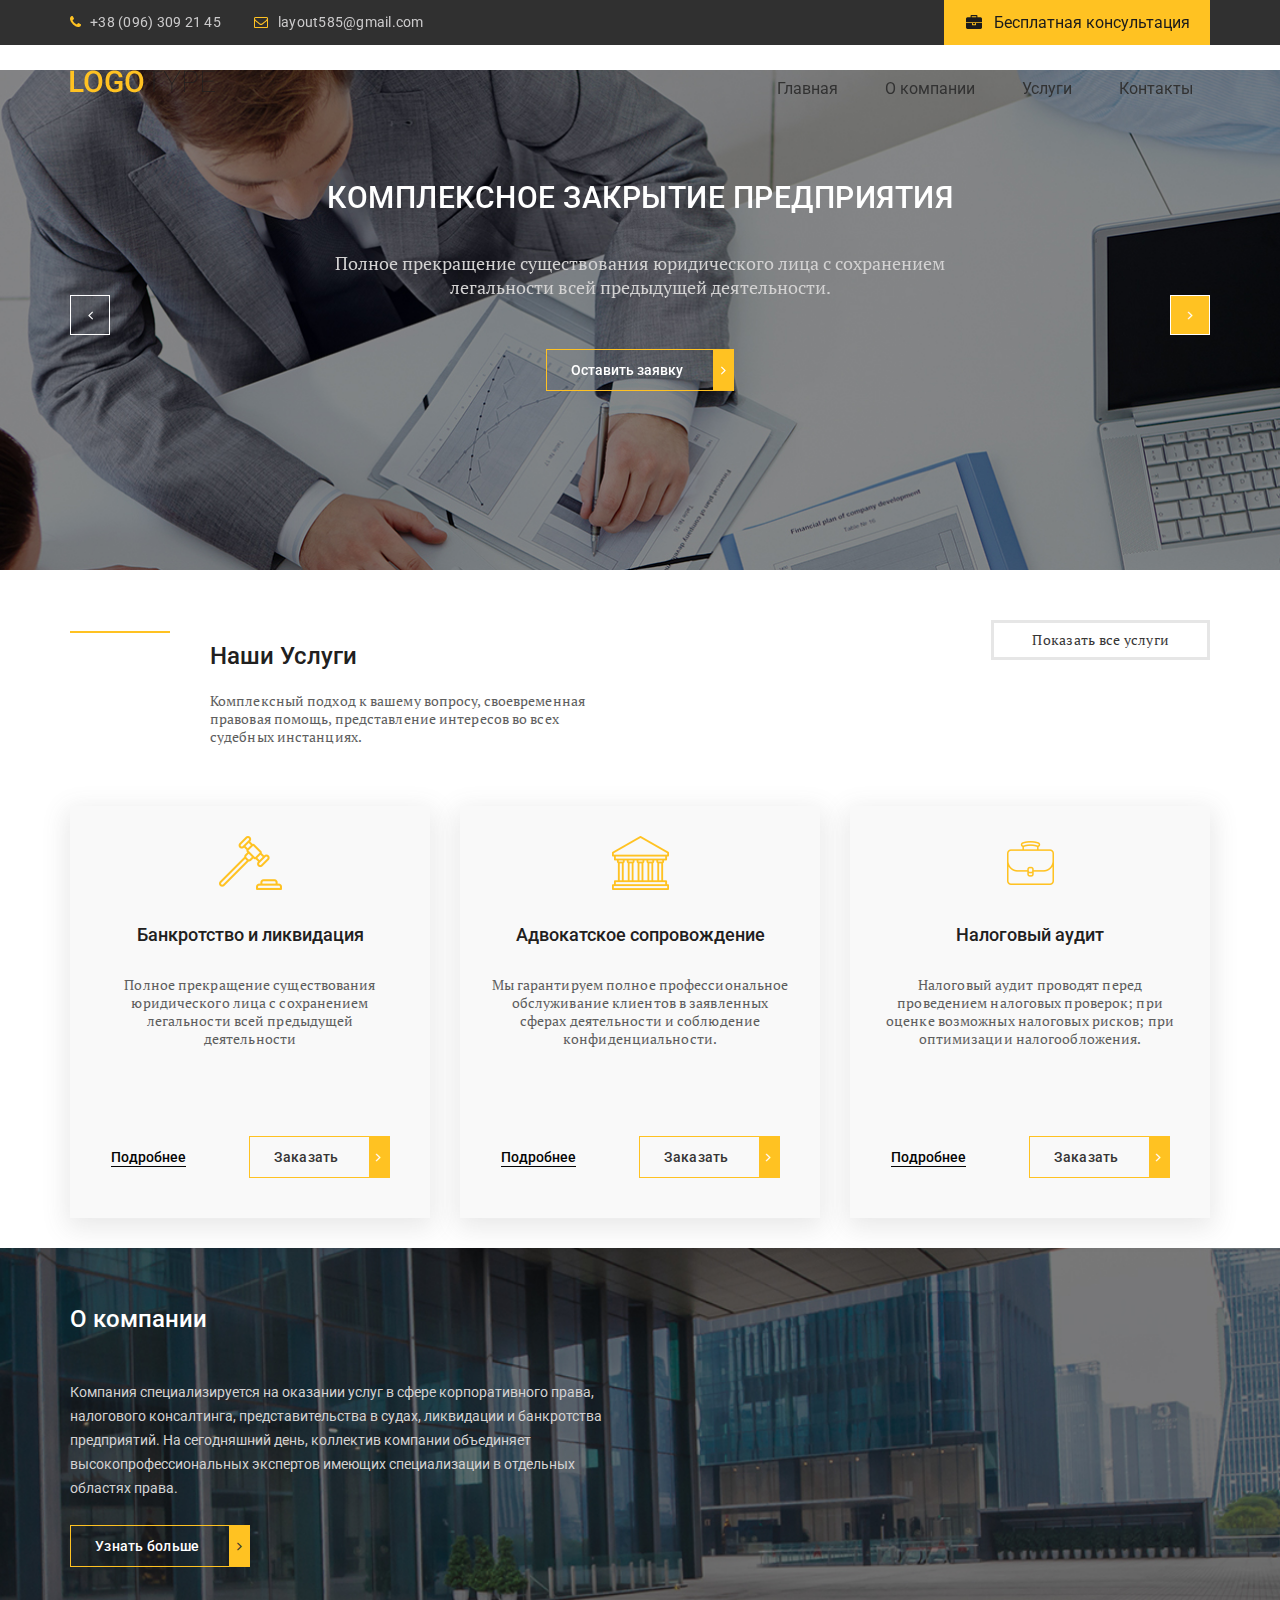
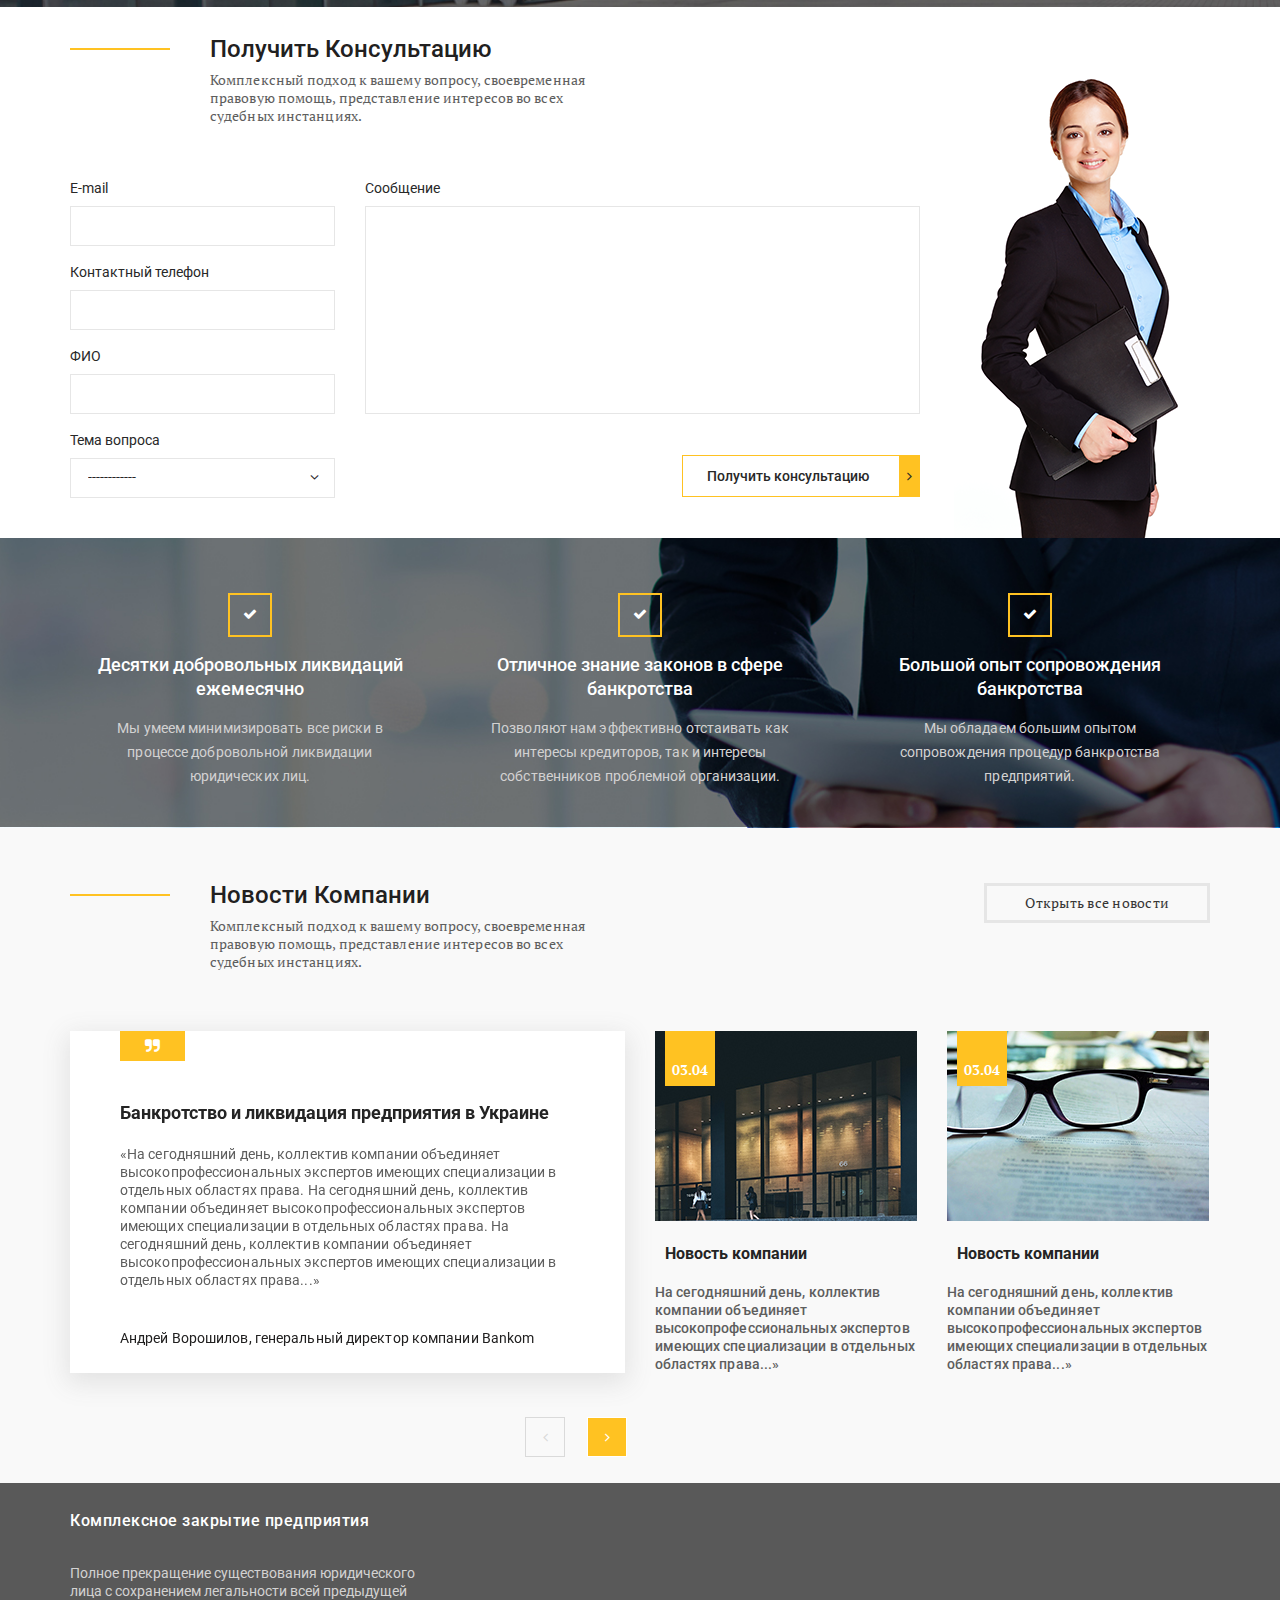
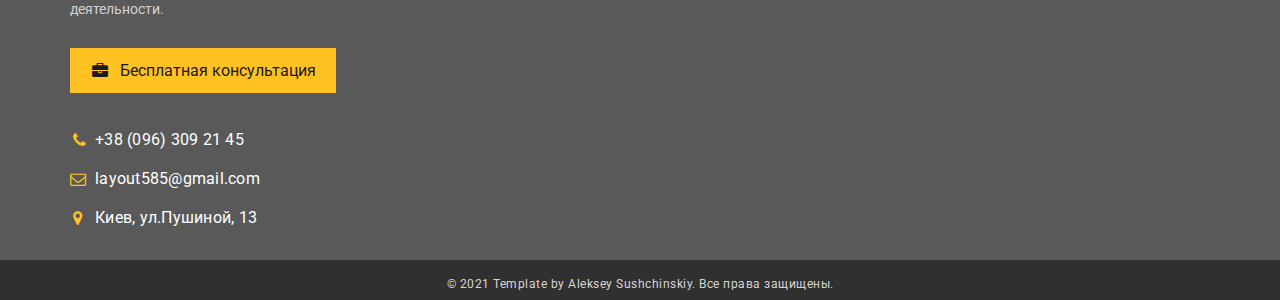
==== commit c8bccf6f: "s" ====
--- a/index.html
+++ b/index.html
@@ -21,6 +21,7 @@
 
 <body>
     <header class="header">
+        <div class="header_fixed">
         <div class="header_top">
             <div class="container">
                 <div class="header_contacts">
@@ -53,7 +54,7 @@
             </div>
             </div>
         </div>
-
+    </div>
     </header>
 
      <section class="slider">
--- a/css/stylecss.css
+++ b/css/stylecss.css
@@ -29,8 +29,18 @@
    color: #5e5e5e;
  }
 .header{
+    
     font-family: 'Roboto', sans-serif;
+    margin-bottom: 70px;
 }
+.header_fixed{
+    position: fixed;
+    left: 0;
+    right: 0;
+    top: 0;
+    z-index: 100;
+}
+
  .header_top {
      background-color: #303030;
 
@@ -93,8 +103,7 @@
     color: #ffc222;
  }
  .header_content{
-    padding: 35px 0px 23px;
- 
+    padding: 25px 0px 23px;
 
  }
 
--- a/css/media.css
+++ b/css/media.css
@@ -147,6 +147,13 @@
     .menu li + li{
         padding-left: 0;
     }
+    .header_btn:before{
+        display: block;
+
+    }
+    .advantages_item{
+        padding: 0 0;
+    }
 }
 
 @media (max-width: 600px){
@@ -156,6 +163,8 @@
         min-height: 375px;
         margin: 30px auto;
     }
+ 
+  
 }
 @media (max-width: 540px){
     .news_slider{
@@ -177,6 +186,7 @@
     .news_slider-inner .slick_btn{
         bottom: -110px;
     }
+
 }
 @media (max-width: 414px){
      .slider_title{
@@ -185,17 +195,13 @@
     .slider_text{
         font-size: 16px;
     }
-}
-
-@media (max-width: 400px){
-    .header_btn:before{
-        display: block;
-
-    }
-    .advantages_item{
-        padding: 0 0;
-    }
-}
+    .header{
+        margin-bottom: 120px;
+    }
+
+}
+
+
 
 @media (max-width: 375px){
     .header_email{
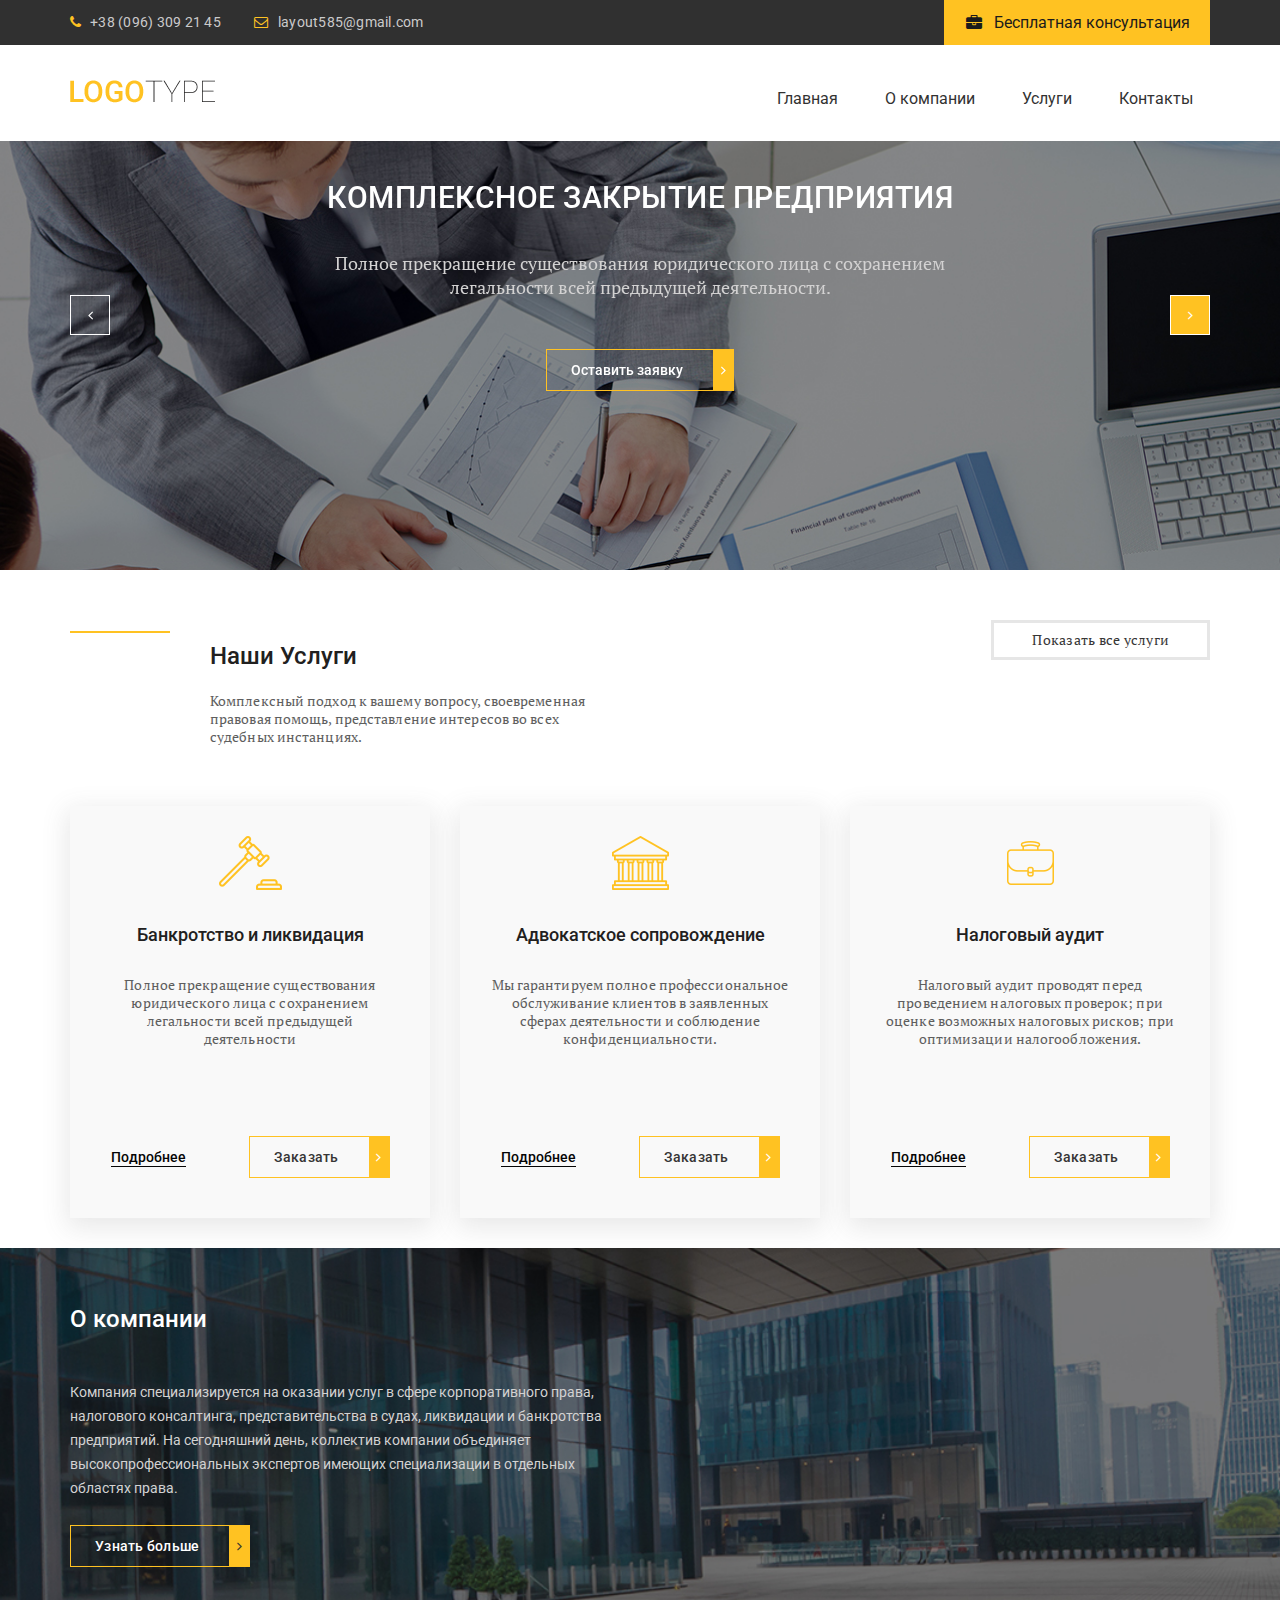
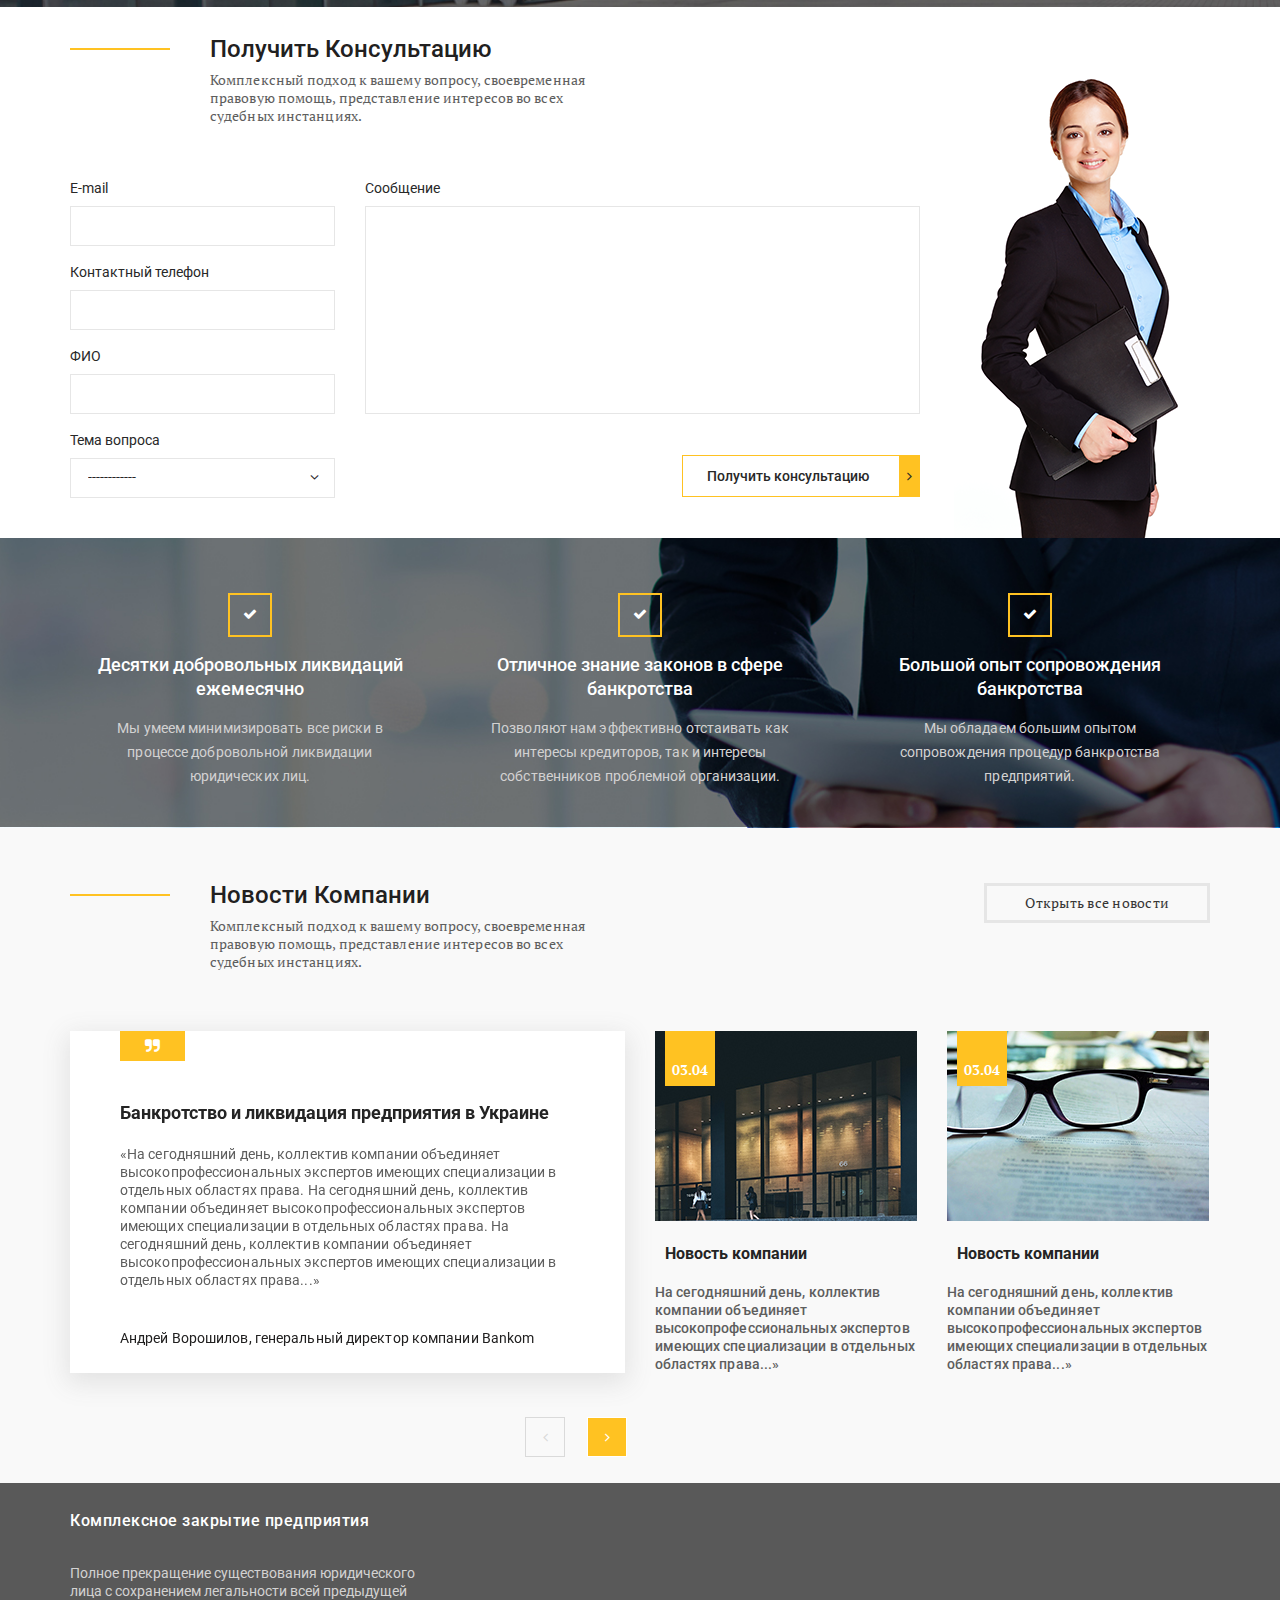
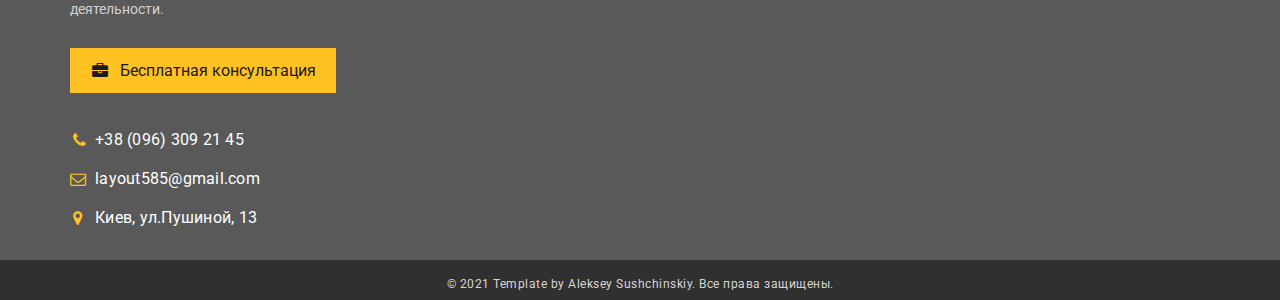
==== commit 1ce8547f: "a" ====
--- a/index.html
+++ b/index.html
@@ -32,6 +32,8 @@
             </div>
 
         </div>
+    
+   
         <div class="header_content">
             <div class="container">
                 <div class="header_content-inner">
--- a/css/stylecss.css
+++ b/css/stylecss.css
@@ -29,9 +29,9 @@
    color: #5e5e5e;
  }
 .header{
-    
     font-family: 'Roboto', sans-serif;
     margin-bottom: 70px;
+    
 }
 .header_fixed{
     position: fixed;
@@ -40,7 +40,6 @@
     top: 0;
     z-index: 100;
 }
-
  .header_top {
      background-color: #303030;
 
@@ -103,7 +102,10 @@
     color: #ffc222;
  }
  .header_content{
-    padding: 25px 0px 23px;
+    padding: 35px 0px 23px;
+    background-color: #fff;
+    
+ 
 
  }
 
--- a/css/media.css
+++ b/css/media.css
@@ -147,13 +147,6 @@
     .menu li + li{
         padding-left: 0;
     }
-    .header_btn:before{
-        display: block;
-
-    }
-    .advantages_item{
-        padding: 0 0;
-    }
 }
 
 @media (max-width: 600px){
@@ -163,8 +156,6 @@
         min-height: 375px;
         margin: 30px auto;
     }
- 
-  
 }
 @media (max-width: 540px){
     .news_slider{
@@ -186,7 +177,13 @@
     .news_slider-inner .slick_btn{
         bottom: -110px;
     }
-
+    .header_btn:before{
+        display: block;
+
+    }
+    .advantages_item{
+        padding: 0 0;
+    }
 }
 @media (max-width: 414px){
      .slider_title{
@@ -198,10 +195,17 @@
     .header{
         margin-bottom: 120px;
     }
-
-}
-
-
+}
+
+@media (max-width: 400px){
+    .header_btn:before{
+        display: block;
+
+    }
+    .advantages_item{
+        padding: 0 0;
+    }
+}
 
 @media (max-width: 375px){
     .header_email{
